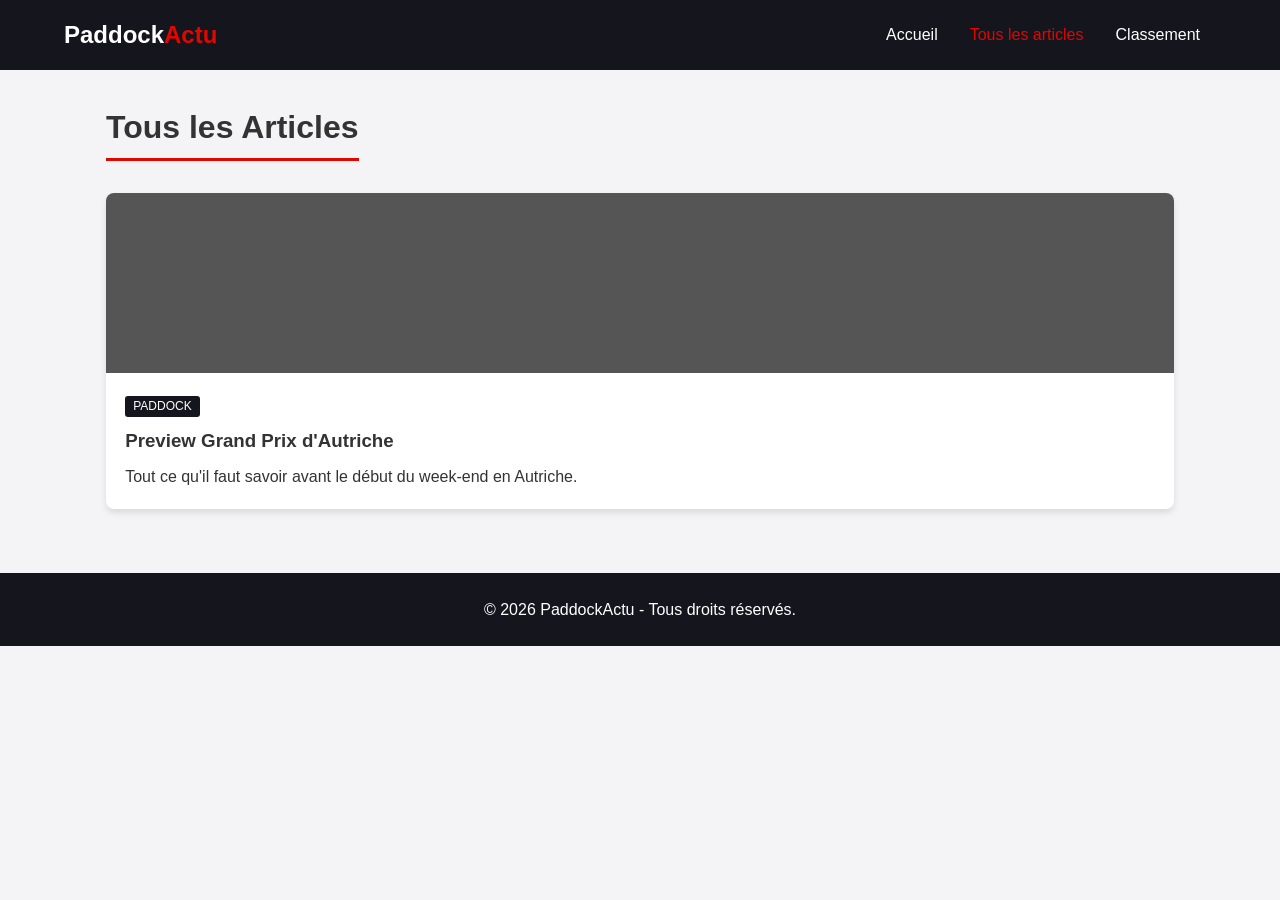
==== articles.html @ e69b3703 "Add files via upload" ====
<!DOCTYPE html>
<html lang="fr">

<head>
    <meta charset="UTF-8">
    <meta name="viewport" content="width=device-width, initial-scale=1.0">
    <title>Tous les Articles - PaddockActu</title>
    <meta name="description" content="Retrouvez l'intégralité des articles et analyses MotoGP de PaddockActu.">

    <style>
        :root {
            --primary-color: #e10600;
            --dark-color: #15151e;
            --light-color: #f4f4f6;
            --text-color: #333;
        }

        * {
            margin: 0;
            padding: 0;
            box-sizing: border-box;
            font-family: 'Segoe UI', Tahoma, Geneva, Verdana, sans-serif;
        }

        body {
            background-color: var(--light-color);
            color: var(--text-color);
            line-height: 1.6;
        }

        header {
            background-color: var(--dark-color);
            color: white;
            display: flex;
            justify-content: space-between;
            align-items: center;
            padding: 1rem 5%;
            position: sticky;
            top: 0;
            z-index: 100;
        }

        .logo {
            font-size: 1.5rem;
            font-weight: bold;
            text-decoration: none;
            color: white;
        }

        .logo span {
            color: var(--primary-color);
        }

        nav ul {
            display: flex;
            list-style: none;
        }

        nav ul li a {
            color: white;
            text-decoration: none;
            padding: 0.5rem 1rem;
            transition: color 0.3s;
        }

        nav ul li a:hover {
            color: var(--primary-color);
        }

        .container {
            max-width: 1100px;
            margin: 2rem auto;
            padding: 0 1rem;
        }

        h1 {
            border-bottom: 3px solid var(--primary-color);
            display: inline-block;
            padding-bottom: 0.3rem;
            margin-bottom: 2rem;
        }

        .news-grid {
            display: grid;
            grid-template-columns: repeat(auto-fit, minmax(300px, 1fr));
            gap: 1.5rem;
        }

        .card-link {
            text-decoration: none;
            color: inherit;
            display: block;
        }

        .card {
            background: white;
            border-radius: 8px;
            overflow: hidden;
            box-shadow: 0 4px 6px rgba(0,0,0,0.1);
            transition: transform 0.2s;
        }

        .card:hover {
            transform: translateY(-5px);
        }

        .card-img {
            height: 180px;
        }

        .card-content {
            padding: 1.2rem;
        }

        .tag {
            background-color: var(--dark-color);
            color: white;
            font-size: 0.75rem;
            padding: 0.2rem 0.5rem;
            border-radius: 3px;
            text-transform: uppercase;
        }

        .card-content h3 {
            margin: 0.5rem 0;
        }

        footer {
            background-color: var(--dark-color);
            color: white;
            text-align: center;
            padding: 1.5rem;
            margin-top: 4rem;
        }
    </style>
</head>

<body>

    <header>
        <a href="index.html" class="logo">Paddock<span>Actu</span></a>
        <nav>
            <ul>
                <li><a href="index.html">Accueil</a></li>
                <li><a href="articles.html" style="color: var(--primary-color);">Tous les articles</a></li>
                <li><a href="index.html#classement">Classement</a></li>
            </ul>
        </nav>
    </header>

    <main class="container">
        <h1>Tous les Articles</h1>

        <div class="news-grid">
            
            <a href="articles/preview-autriche-2026.html" class="card-link">
                <article class="card">
                    <div class="card-img" style="background-color: #555;"></div>
                    <div class="card-content">
                        <span class="tag">Paddock</span>
                        <h3>Preview Grand Prix d'Autriche</h3>
                        <p>Tout ce qu'il faut savoir avant le début du week-end en Autriche.</p>
                    </div>
                </article>
            </a>

            

        </div>
    </main>

    <footer>
        <p>&copy; 2026 PaddockActu - Tous droits réservés.</p>
    </footer>

</body>
</html>
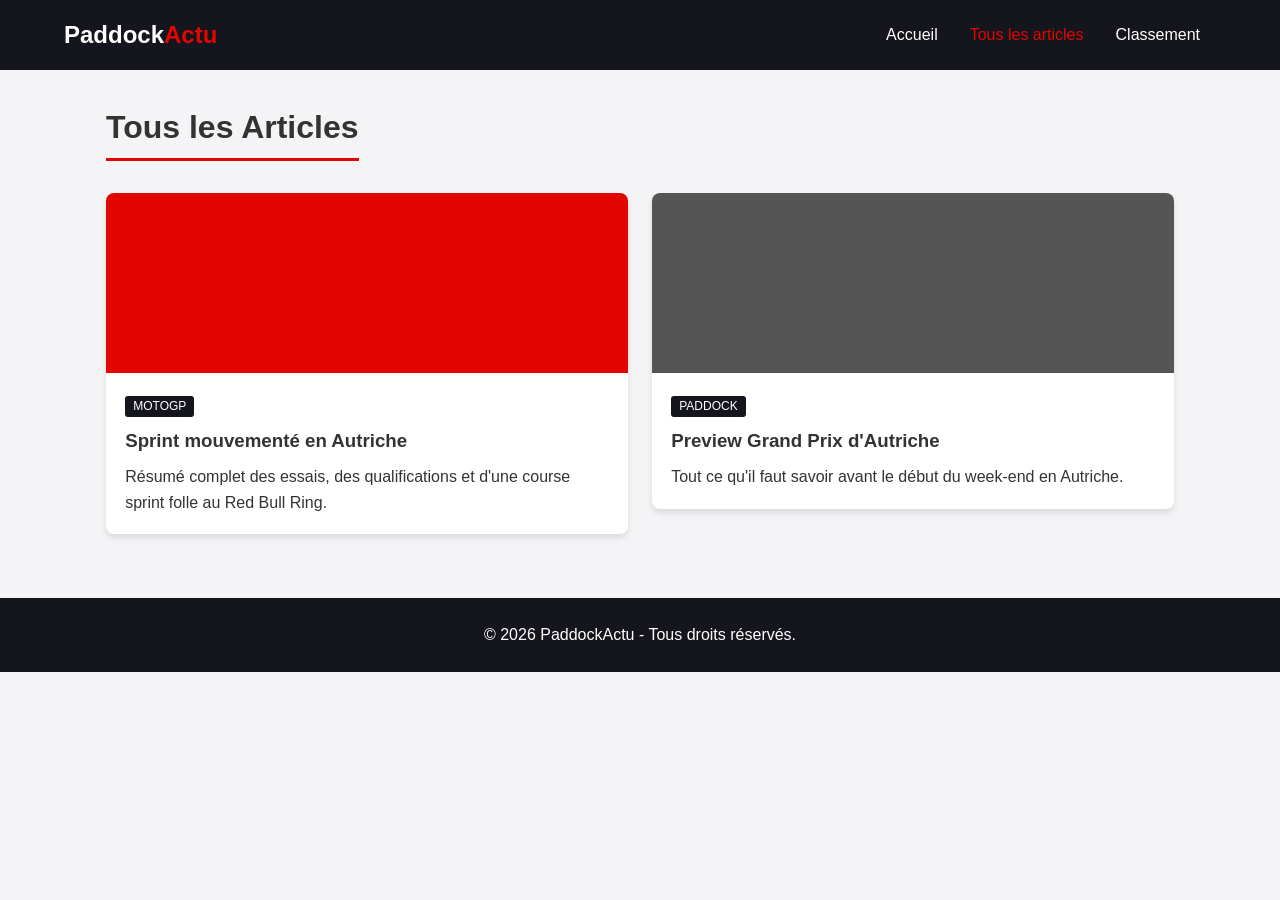
==== commit 950cc76e: "Add article card for MotoGP sprint in Austria" ====
--- a/articles.html
+++ b/articles.html
@@ -153,6 +153,17 @@
 
         <div class="news-grid">
             
+            <a href="articles/sprint-autriche-2026.html" class="card-link"> 
+                <article class="card">
+                    <div class="card-img" style="background-color: #e10600;"></div>
+                    <div class="card-content">
+                        <span class="tag">MotoGP</span>
+                        <h3>Sprint mouvementé en Autriche</h3>
+                        <p>Résumé complet des essais, des qualifications et d'une course sprint folle au Red Bull Ring.</p>
+                    </div>
+                </article>
+            </a>
+
             <a href="articles/preview-autriche-2026.html" class="card-link">
                 <article class="card">
                     <div class="card-img" style="background-color: #555;"></div>
@@ -164,8 +175,6 @@
                 </article>
             </a>
 
-            
-
         </div>
     </main>
 
@@ -174,4 +183,6 @@
     </footer>
 
 </body>
-</html>+</html>
+</body>
+</html>
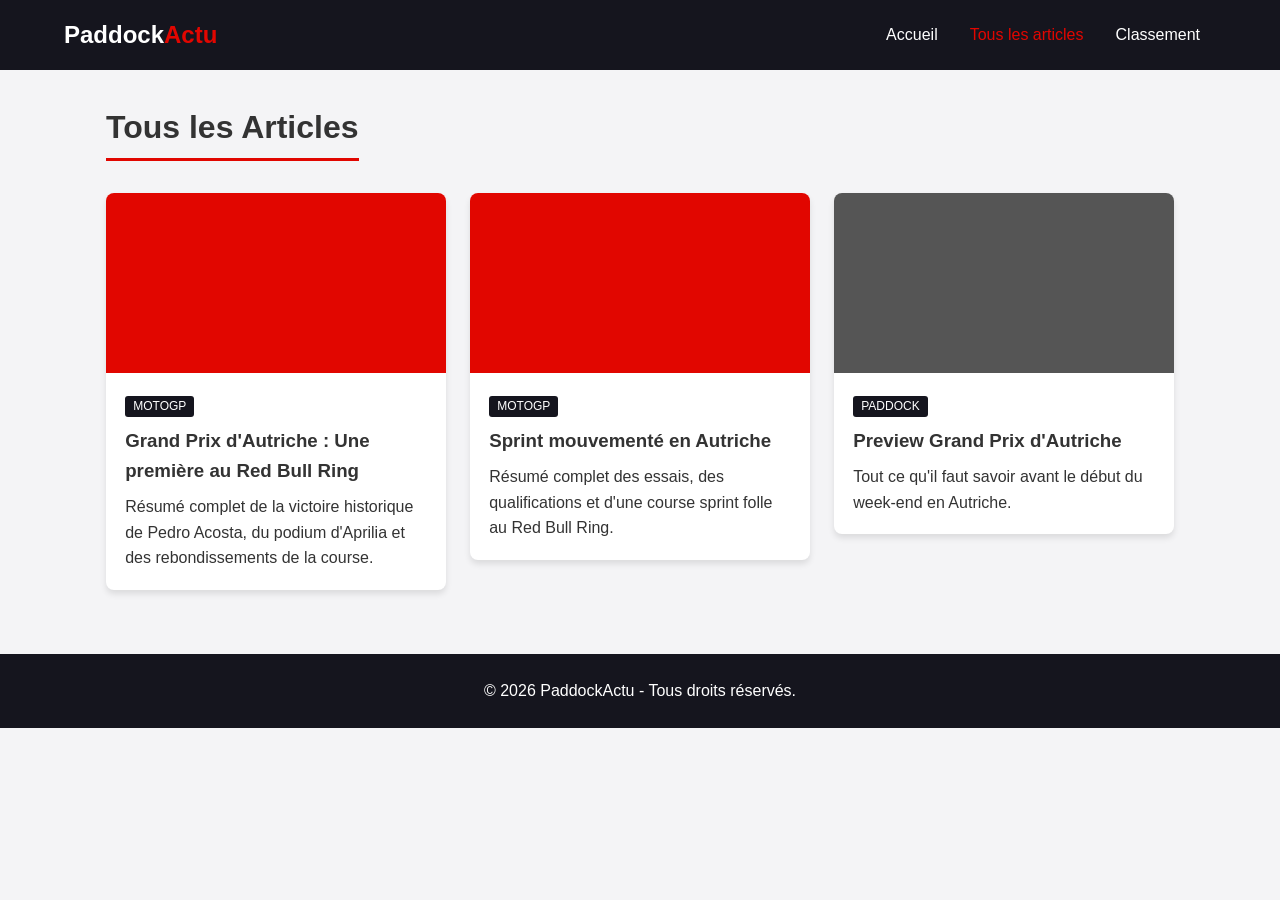
==== commit 6fb1520f: "Add article for Grand Prix d'Autriche Added a new article for the Grand Prix d'Autriche, including t" ====
--- a/articles.html
+++ b/articles.html
@@ -152,7 +152,18 @@
         <h1>Tous les Articles</h1>
 
         <div class="news-grid">
-            
+
+            <a href="articles/gp-autriche-2026.html" class="card-link"> 
+                <article class="card">
+                    <div class="card-img" style="background-color: #e10600;"></div>
+                    <div class="card-content">
+                        <span class="tag">MotoGP</span>
+                        <h3>Grand Prix d'Autriche : Une première au Red Bull Ring</h3>
+                        <p>Résumé complet de la victoire historique de Pedro Acosta, du podium d'Aprilia et des rebondissements de la course.</p>
+                    </div>
+                </article>
+            </a>
+
             <a href="articles/sprint-autriche-2026.html" class="card-link"> 
                 <article class="card">
                     <div class="card-img" style="background-color: #e10600;"></div>
@@ -184,5 +195,3 @@
 
 </body>
 </html>
-</body>
-</html>
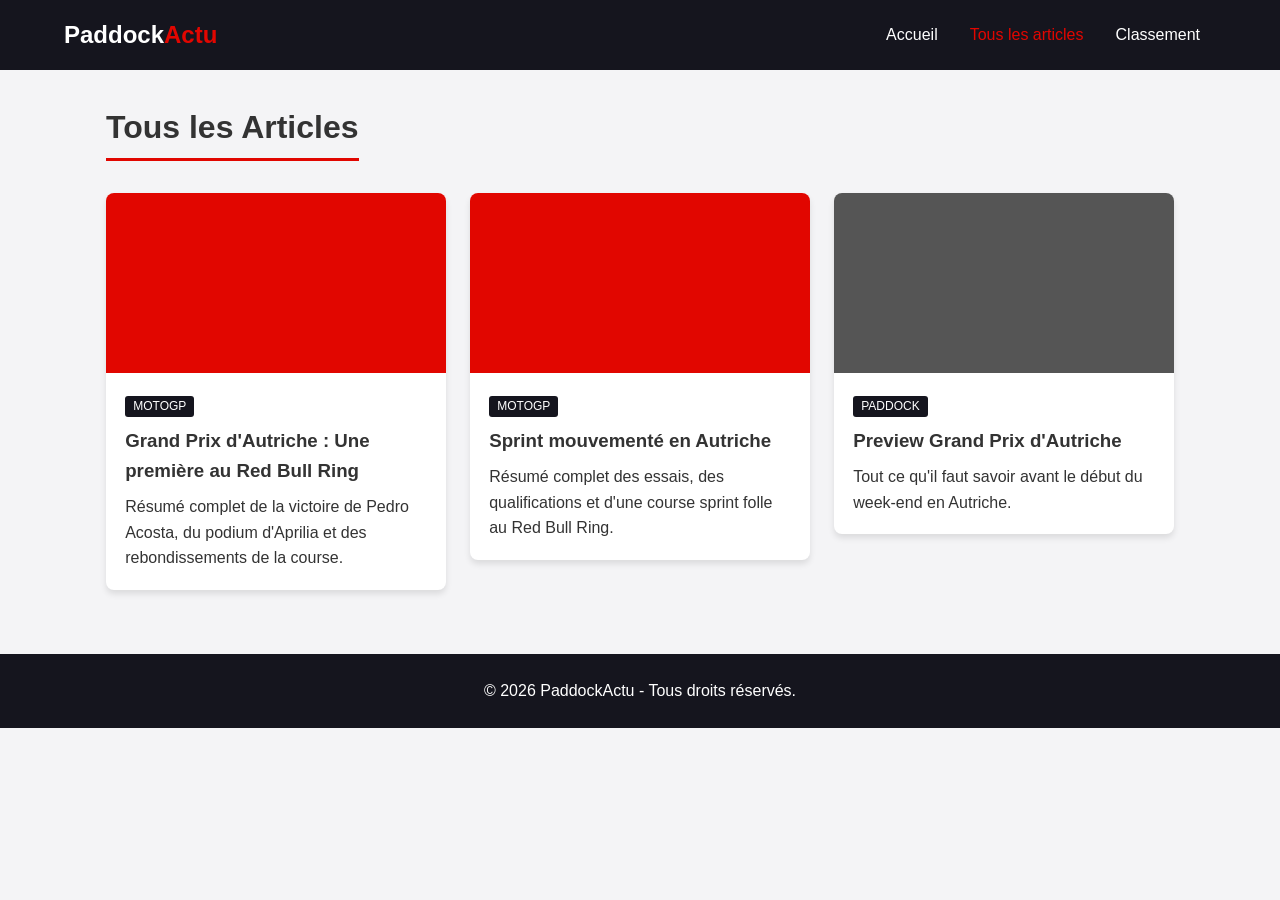
==== commit 02f945d0: "Fix typo in article summary" ====
--- a/articles.html
+++ b/articles.html
@@ -159,7 +159,7 @@
                     <div class="card-content">
                         <span class="tag">MotoGP</span>
                         <h3>Grand Prix d'Autriche : Une première au Red Bull Ring</h3>
-                        <p>Résumé complet de la victoire historique de Pedro Acosta, du podium d'Aprilia et des rebondissements de la course.</p>
+                        <p>Résumé complet de la victoire de Pedro Acosta, du podium d'Aprilia et des rebondissements de la course.</p>
                     </div>
                 </article>
             </a>
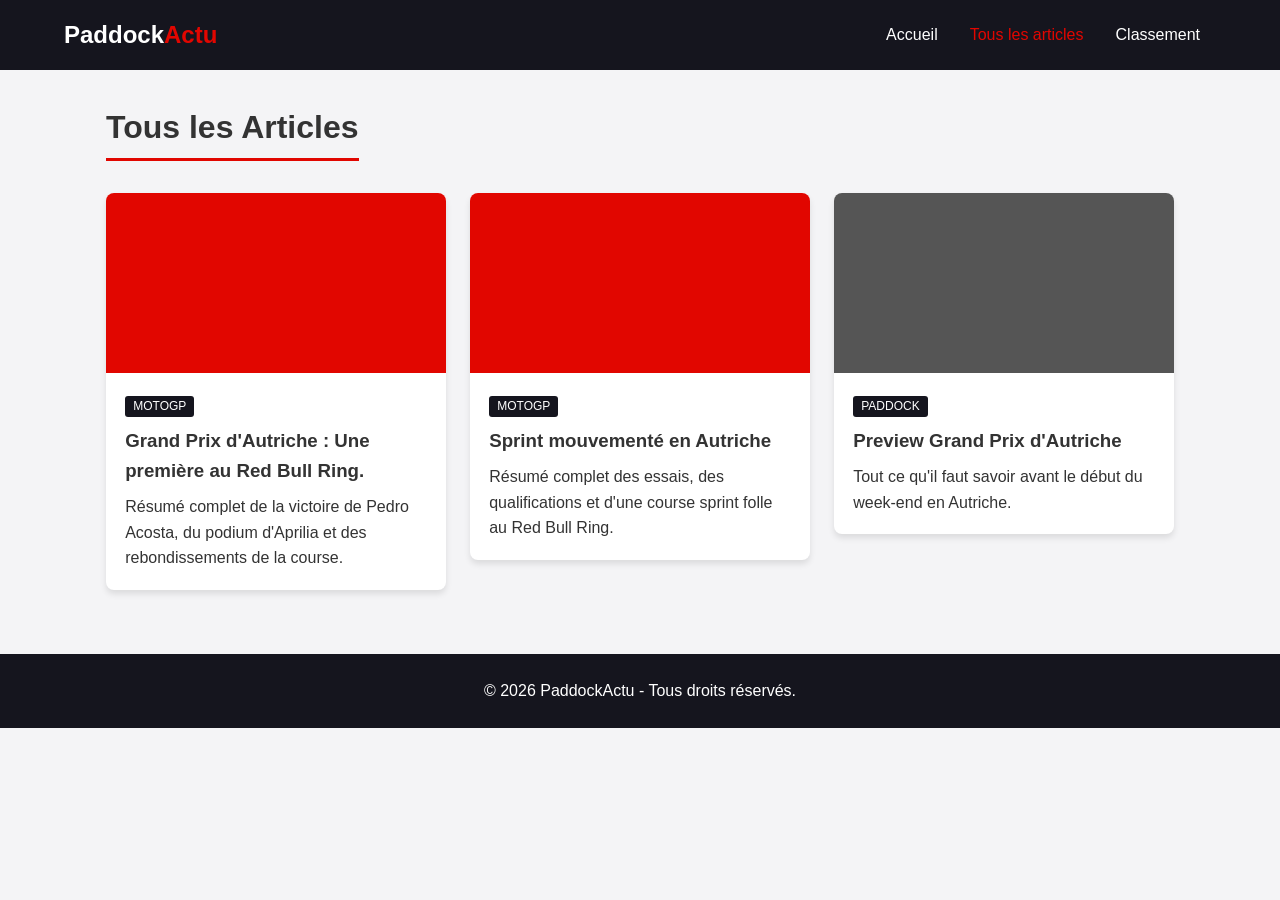
==== commit f4398ff0: "Fix typo in article title for clarity" ====
--- a/articles.html
+++ b/articles.html
@@ -158,7 +158,7 @@
                     <div class="card-img" style="background-color: #e10600;"></div>
                     <div class="card-content">
                         <span class="tag">MotoGP</span>
-                        <h3>Grand Prix d'Autriche : Une première au Red Bull Ring</h3>
+                        <h3>Grand Prix d'Autriche : Une première au Red Bull Ring.</h3>
                         <p>Résumé complet de la victoire de Pedro Acosta, du podium d'Aprilia et des rebondissements de la course.</p>
                     </div>
                 </article>
